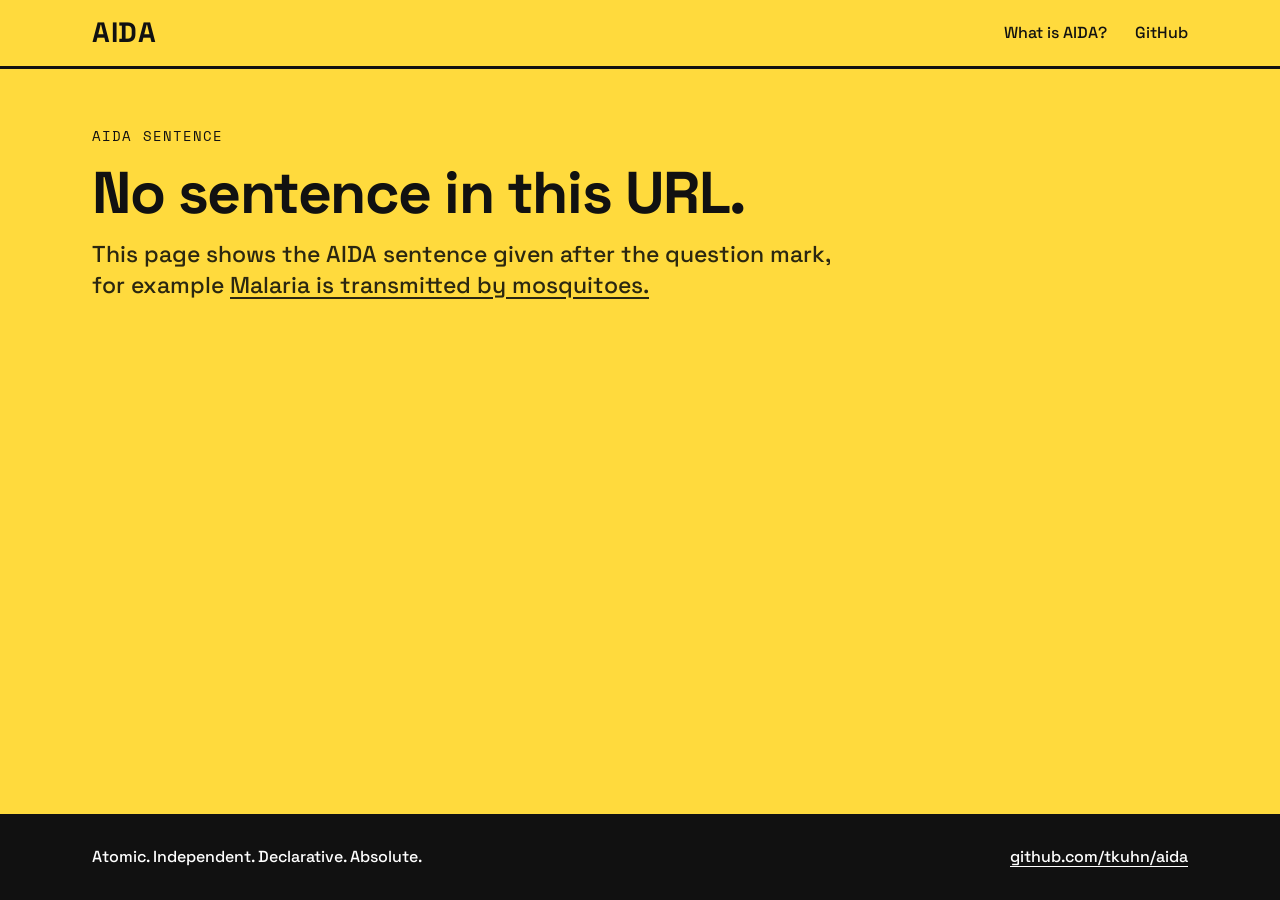
==== docs/s/index.html @ 1eb275e9 "Add website Landing page, sentence page for AIDA URIs to forward to, and use case pages, to be serve" ====
<!doctype html>
<html lang="en">
<head>
<meta charset="utf-8">
<meta name="viewport" content="width=device-width, initial-scale=1">
<title>AIDA sentence</title>
<meta name="description" content="An AIDA sentence: a claim or hypothesis written as a single Atomic, Independent, Declarative and Absolute English sentence, with the URI that identifies it.">
<link rel="icon" href="../favicon.svg" type="image/svg+xml">
<link rel="preconnect" href="https://fonts.googleapis.com">
<link rel="preconnect" href="https://fonts.gstatic.com" crossorigin>
<link rel="stylesheet" href="https://fonts.googleapis.com/css2?family=Inter:wght@400;500;600&family=Space+Grotesk:wght@500;700&family=Space+Mono:wght@400;700&display=swap">
<link rel="stylesheet" href="../style.css">
</head>
<body>

<a class="skip" href="#main">Skip to content</a>

<header class="site-header">
  <div class="wrap">
    <a class="wordmark" href="../">AIDA</a>
    <nav class="site-nav" aria-label="Main">
      <a href="../">What is AIDA?</a>
      <a href="https://github.com/tkuhn/aida">GitHub</a>
    </nav>
  </div>
</header>

<!-- The sentence comes from the URL: s/?Malaria+is+transmitted+by+mosquitoes.
     See aida.js. -->
<main id="main" data-sentence-page>

  <div data-found hidden>
    <section class="wrap sentence-head">
      <p class="eyebrow">AIDA sentence</p>
      <h1 class="sentence" data-sentence></h1>
    </section>

    <section class="band compact">
      <div class="wrap">
        <div class="uri-row">
          <code class="uri" data-uri></code>
          <button type="button" class="button" data-copy>Copy URI</button>
          <span class="visually-hidden" role="status" data-status></span>
        </div>
        <p class="about">This URI identifies a claim or hypothesis written as an AIDA sentence: Atomic, Independent, Declarative and Absolute. The sentence itself is the identifier, so a URI like this exists for any AIDA sentence without being registered anywhere. <a href="../">What is AIDA?</a></p>
        <p class="about" data-hint hidden>AIDA sentences end with a full stop. If this link lost its final dot, you are probably looking for: <a data-hint-link></a></p>
      </div>
    </section>

    <section class="wrap sources" data-sources hidden>
      <h2>Sources linked to this sentence</h2>
      <div class="columns" data-source-columns></div>
    </section>
  </div>

  <section class="wrap sentence-head" data-empty hidden>
    <p class="eyebrow">AIDA sentence</p>
    <h1 class="sentence">No sentence in this URL.</h1>
    <p class="lead">This page shows the AIDA sentence given after the question mark, for example <a href="?Malaria+is+transmitted+by+mosquitoes.">Malaria is transmitted by mosquitoes.</a></p>
  </section>

  <noscript>
    <section class="wrap sentence-head">
      <p class="eyebrow">AIDA sentence</p>
      <p class="lead">The URL of this page contains an AIDA sentence: replace each + with a space to read it. Showing it here needs JavaScript. <a href="../">What is AIDA?</a></p>
    </section>
  </noscript>

</main>

<footer class="site-footer">
  <div class="wrap">
    <span>Atomic. Independent. Declarative. Absolute.</span>
    <a href="https://github.com/tkuhn/aida">github.com/tkuhn/aida</a>
  </div>
</footer>

<script src="../aida.js" defer></script>
</body>
</html>
---- docs/style.css ----
/* AIDA website: yellow ground, black ink, 3px rules. */

:root {
  --ground: #FFDA3D;
  --ink: #111111;
  --ink-soft: #2B2710;
  --paper: #FFFFFF;
  --on-ink-soft: #E6E6E6;
  --rule: 3px solid var(--ink);
  --display: 'Space Grotesk', system-ui, -apple-system, 'Segoe UI', sans-serif;
  --text: Inter, system-ui, -apple-system, 'Segoe UI', sans-serif;
  --mono: 'Space Mono', ui-monospace, SFMono-Regular, Menlo, Consolas, monospace;
  --gutter: 32px;
  color-scheme: light;
}

*, *::before, *::after { box-sizing: border-box; }

[hidden] { display: none !important; }

html { -webkit-text-size-adjust: 100%; scroll-padding-top: 16px; }

@media (prefers-reduced-motion: no-preference) {
  html { scroll-behavior: smooth; }
}

body {
  margin: 0;
  min-height: 100vh;
  display: flex;
  flex-direction: column;
  background: var(--ground);
  color: var(--ink);
  font-family: var(--text);
  font-size: 17px;
  line-height: 1.5;
}

main { flex: 1; }

h1, h2, h3, p, ol, ul { margin: 0; }
ol, ul { padding: 0; list-style: none; }

a { color: inherit; text-underline-offset: 4px; }
a:hover { text-decoration-line: underline; text-decoration-thickness: 3px; }

:focus-visible { outline: 3px solid var(--ink); outline-offset: 3px; }
.band :focus-visible, .site-footer :focus-visible { outline-color: var(--paper); }

.wrap { max-width: 1160px; margin-inline: auto; padding-inline: var(--gutter); }

.visually-hidden {
  position: absolute;
  width: 1px;
  height: 1px;
  overflow: hidden;
  clip-path: inset(50%);
  white-space: nowrap;
}

.skip { position: absolute; left: -9999px; top: 0; padding: 12px 16px; background: var(--ink); color: var(--paper); }
.skip:focus { left: 0; z-index: 1; }

.display {
  font: 700 clamp(32px, 4.4vw, 56px)/1.05 var(--display);
  letter-spacing: -0.02em;
  text-wrap: balance;
}

.eyebrow {
  font: 400 14px/1.5 var(--mono);
  letter-spacing: 0.08em;
  text-transform: uppercase;
}

.uri { font-family: var(--mono); overflow-wrap: anywhere; }

.button {
  min-height: 48px;
  padding: 0 24px;
  border: 0;
  border-radius: 0;
  background: var(--ground);
  color: var(--ink);
  font: 700 16px/1 var(--display);
  cursor: pointer;
}
.button:hover { background: var(--paper); }


/* Header and footer */

.site-header { border-bottom: var(--rule); }
.site-header .wrap {
  display: flex;
  flex-wrap: wrap;
  align-items: center;
  justify-content: space-between;
  gap: 0 32px;
  padding-block: 10px;
}
.wordmark {
  padding: 6px 0;
  font: 700 28px/1.2 var(--display);
  letter-spacing: 0.02em;
  text-decoration: none;
}
.site-nav { display: flex; flex-wrap: wrap; gap: 0 28px; font: 500 16px/1.4 var(--display); }
.site-nav a { padding: 11px 0; text-decoration: none; }

.site-footer { background: var(--ink); color: var(--paper); }
.site-footer .wrap {
  display: flex;
  flex-wrap: wrap;
  align-items: center;
  justify-content: space-between;
  gap: 0 32px;
  padding-block: 20px;
  font: 500 16px/1.4 var(--display);
}
.site-footer span, .site-footer a { padding: 12px 0; }


/* Landing page: headline and the four properties */

.hero { padding-top: 72px; display: flex; flex-direction: column; gap: 20px; }
.hero h1 { max-width: 940px; }
.lead {
  max-width: 760px;
  font: 500 clamp(18px, 1.8vw, 23px)/1.35 var(--display);
  color: var(--ink-soft);
  text-wrap: pretty;
}

.properties { padding-top: 56px; padding-bottom: 88px; }
.properties ol { border-top: var(--rule); }
.properties li {
  display: flex;
  flex-wrap: wrap;
  align-items: center;
  gap: 8px 40px;
  padding: 20px 0 24px;
  border-bottom: var(--rule);
}
.letter {
  flex: 0 0 clamp(96px, 14vw, 180px);
  font: 700 clamp(88px, 11vw, 140px)/0.9 var(--display);
  letter-spacing: -0.04em;
}
.properties h2 {
  flex: 0 1 300px;
  font: 700 clamp(28px, 3.2vw, 40px)/1.1 var(--display);
  letter-spacing: -0.01em;
}
.properties p { flex: 1 1 360px; font-size: 18px; color: var(--ink-soft); }


/* Black band: example sentence and the sentence-to-URI converter */

.band { background: var(--ink); color: var(--paper); }
.band .wrap { padding-block: 88px; display: flex; flex-direction: column; gap: 64px; }
.band .eyebrow, .band .uri { color: var(--ground); }

.example { display: flex; flex-direction: column; gap: 20px; }
.example-sentence {
  font: 700 clamp(36px, 5.4vw, 72px)/1.02 var(--display);
  letter-spacing: -0.025em;
  text-wrap: balance;
}
.example .uri { font-size: clamp(14px, 1.6vw, 20px); line-height: 1.5; }

.converter {
  display: grid;
  grid-template-columns: repeat(auto-fit, minmax(min(420px, 100%), 1fr));
  gap: 40px 64px;
  align-items: start;
  padding-top: 48px;
  border-top: 3px solid var(--paper);
}
.converter-text { display: flex; flex-direction: column; gap: 14px; font-size: 18px; color: var(--on-ink-soft); }
.converter-text code { font-family: var(--mono); font-size: 16px; overflow-wrap: anywhere; }
.converter-form { display: flex; flex-direction: column; gap: 20px; min-width: 0; }
.field { display: flex; flex-direction: column; gap: 8px; }
.field-label { font: 700 16px/1.4 var(--display); }
.converter input {
  width: 100%;
  height: 56px;
  padding: 0 16px;
  border: 3px solid var(--ground);
  border-radius: 0;
  background: var(--paper);
  color: var(--ink);
  font: 500 19px/1.2 var(--display);
}
.converter .uri { font-size: 15px; line-height: 1.6; }
.actions { display: flex; flex-wrap: wrap; align-items: center; gap: 8px 28px; }
.actions a { display: inline-flex; align-items: center; min-height: 48px; font: 700 16px/1.2 var(--display); }


/* Landing page: use cases and publications */

.section { padding-top: 88px; display: flex; flex-direction: column; gap: 48px; }
.section:last-child { padding-bottom: 88px; }
.section-head { display: flex; flex-direction: column; gap: 16px; }
.section-head p { max-width: 640px; font-size: 18px; color: var(--ink-soft); }

.columns {
  display: grid;
  grid-template-columns: repeat(auto-fit, minmax(min(300px, 100%), 1fr));
  gap: 40px;
  align-items: start;
}
.column { display: flex; flex-direction: column; gap: 10px; padding-top: 20px; border-top: var(--rule); min-width: 0; }
.column h3 { font: 700 24px/1.2 var(--display); }
.column p { color: var(--ink-soft); }
.more { display: inline-flex; align-items: center; align-self: flex-start; min-height: 44px; font: 700 17px/1.2 var(--display); }

.publications { gap: 32px; }
.rows { border-top: var(--rule); }
.rows > li {
  display: flex;
  flex-wrap: wrap;
  align-items: baseline;
  gap: 8px 40px;
  padding: 24px 0;
  border-bottom: var(--rule);
}
.year, .key {
  flex: 0 0 auto;
  min-width: clamp(96px, 14vw, 180px);
  font: 700 40px/1 var(--display);
  letter-spacing: -0.02em;
  white-space: nowrap;
}
.pub { flex: 1 1 420px; min-width: 0; display: flex; flex-direction: column; gap: 6px; }
.pub a { font: 700 24px/1.2 var(--display); }
.pub p { font-size: 16px; color: var(--ink-soft); }
.related { display: flex; flex-wrap: wrap; align-items: center; gap: 0 32px; font-size: 16px; }
.related strong { padding: 10px 0; font: 700 16px/1.4 var(--display); }
.related a { display: inline-flex; align-items: center; min-height: 44px; overflow-wrap: anywhere; }


/* Sentence page */

.sentence-head { padding-top: 56px; padding-bottom: 48px; display: flex; flex-direction: column; gap: 16px; }
.sentence {
  font: 700 clamp(30px, 4.6vw, 60px)/1.04 var(--display);
  letter-spacing: -0.025em;
  text-wrap: pretty;
  overflow-wrap: break-word;
}
.sentence[data-size="m"] { font-size: clamp(26px, 3.4vw, 44px); line-height: 1.08; letter-spacing: -0.02em; }
.sentence[data-size="l"] { font-size: clamp(22px, 2.6vw, 34px); line-height: 1.14; letter-spacing: -0.015em; }

.band.compact .wrap { padding-block: 36px; gap: 20px; }
.uri-row { display: flex; flex-wrap: wrap; align-items: center; gap: 16px 32px; }
.uri-row .uri { flex: 1 1 420px; min-width: 0; font-size: 16px; line-height: 1.6; }
.about { max-width: 900px; color: var(--on-ink-soft); text-wrap: pretty; }
.about a { color: var(--paper); overflow-wrap: anywhere; }

.sources { padding-top: 56px; padding-bottom: 72px; display: flex; flex-direction: column; gap: 28px; }
.sources h2 { font: 700 32px/1.1 var(--display); letter-spacing: -0.015em; }
.sources .column { gap: 4px; padding-top: 16px; }
.sources h3 { display: flex; align-items: baseline; gap: 12px; margin-bottom: 8px; font: 700 22px/1.2 var(--display); }
.sources .count { font-size: 56px; line-height: 1; letter-spacing: -0.03em; }
.sources li a, .sources li span {
  display: block;
  padding: 5px 0;
  font-size: 15px;
  line-height: 1.45;
  text-underline-offset: 3px;
  overflow-wrap: anywhere;
}


/* Use case pages (generated by scripts/make-site-usecases.py) */

.usecase-head { padding-top: 56px; padding-bottom: 56px; display: flex; flex-direction: column; gap: 16px; }

.sentence-link { text-decoration: none; }

.citation { max-width: 900px; font: 500 clamp(18px, 1.8vw, 22px)/1.4 var(--display); }

.example-sentence.long { font-size: clamp(28px, 3.8vw, 48px); line-height: 1.06; }

.block { padding-top: 64px; display: flex; flex-direction: column; gap: 28px; }
.usecase-head + .block { padding-top: 8px; }
.block > h2, .section > h2:not(.display) { font: 700 32px/1.1 var(--display); letter-spacing: -0.015em; }
.block > .counted { display: flex; align-items: baseline; gap: 14px; }
.counted .count { font-size: 72px; line-height: 0.9; letter-spacing: -0.03em; }
.block-intro { max-width: 640px; font-size: 18px; color: var(--ink-soft); }
.group { display: flex; flex-direction: column; gap: 20px; }
.group + .group { margin-top: 28px; }
.group > h3 { font: 700 24px/1.2 var(--display); }

.key small { display: block; margin-top: 8px; font: 400 13px/1.4 var(--mono); letter-spacing: 0; }
.statement { flex: 1 1 420px; min-width: 0; font: 500 21px/1.3 var(--display); }
.rows.large .statement { font: 700 clamp(21px, 2.3vw, 27px)/1.2 var(--display); letter-spacing: -0.01em; }

.pattern { display: flex; flex-direction: column; gap: 10px; margin-top: 20px; }
.pattern p:last-child { max-width: 900px; font: 500 21px/1.45 var(--display); }
.slot {
  padding: 2px 8px;
  background: var(--ink);
  color: var(--ground);
  font: 400 0.8em/1 var(--mono);
  white-space: nowrap;
}
.band .pattern { margin-top: 0; padding-top: 48px; border-top: 3px solid var(--paper); }
.band .slot { background: var(--ground); color: var(--ink); }

.chips {
  display: grid;
  grid-template-columns: repeat(auto-fill, minmax(min(230px, 100%), 1fr));
  gap: 0 32px;
  padding-top: 8px;
  border-top: var(--rule);
}
.chips a { display: flex; align-items: baseline; gap: 12px; padding: 10px 0; font: 500 18px/1.3 var(--display); }
.num { flex: 0 0 26px; font: 400 13px/1.4 var(--mono); color: var(--ink-soft); }

.pubs {
  display: grid;
  grid-template-columns: repeat(auto-fill, minmax(min(300px, 100%), 1fr));
  gap: 24px 40px;
  padding-top: 24px;
  border-top: var(--rule);
}
.pubs li { display: flex; flex-direction: column; align-items: flex-start; gap: 2px; min-width: 0; }
.pubs .sentence-link { font: 700 18px/1.3 var(--display); }
.source { font: 400 13px/1.5 var(--mono); text-underline-offset: 3px; overflow-wrap: anywhere; }

.people .key {
  flex: 0 0 clamp(200px, 26vw, 300px);
  min-width: 0;
  display: flex;
  flex-direction: column;
  gap: 6px;
  white-space: normal;
}
.person { font: 700 24px/1.2 var(--display); letter-spacing: -0.01em; }
.years { font: 400 14px/1.4 var(--mono); letter-spacing: 0; }
.statements { flex: 1 1 420px; min-width: 0; display: flex; flex-direction: column; gap: 16px; }
.statements li { font: 500 21px/1.3 var(--display); }
.note { display: block; margin-top: 4px; font: 400 15px/1.4 var(--text); color: var(--ink-soft); }

.notes { gap: 12px; font-size: 16px; color: var(--ink-soft); overflow-wrap: anywhere; }
.notes > h2 { font-size: 24px; color: var(--ink); }
.notes > h2:not(:first-child) { margin-top: 20px; }
.notes ul { display: flex; flex-direction: column; gap: 8px; }
.generated { font-size: 16px; color: var(--ink-soft); }


@media (max-width: 600px) {
  :root { --gutter: 20px; }
  .usecase-head { padding-top: 40px; padding-bottom: 40px; }
  .block { padding-top: 48px; }
  .hero { padding-top: 48px; }
  .properties { padding-top: 40px; padding-bottom: 64px; }
  .properties li { gap: 8px 24px; }
  .band .wrap { padding-block: 64px; gap: 48px; }
  .section { padding-top: 64px; }
  .section:last-child { padding-bottom: 64px; }
  .sentence-head { padding-top: 40px; padding-bottom: 36px; }
}
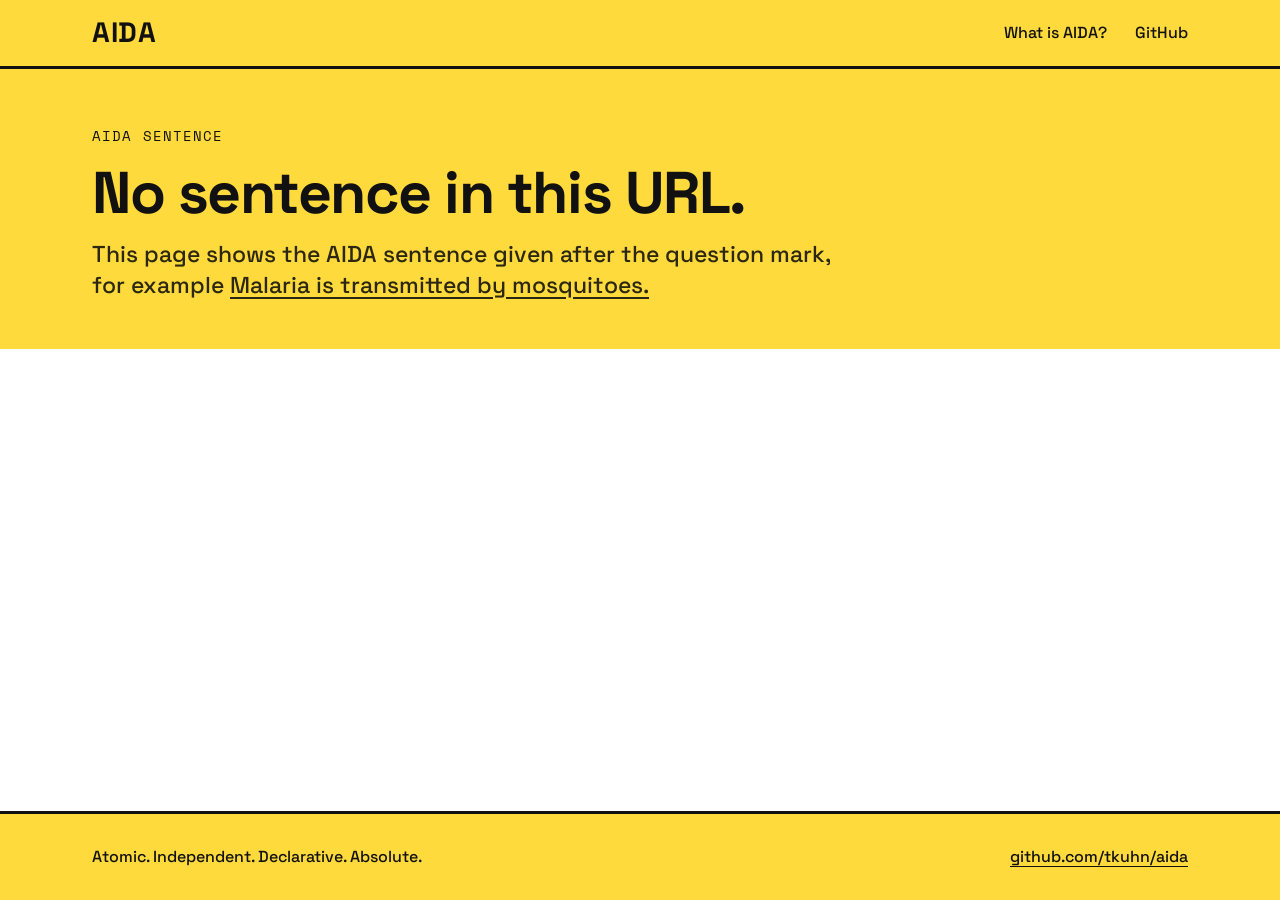
==== commit b1e017da: "Use white page background with yellow for structure Running text now sits on white. Yellow marks the" ====
--- a/docs/s/index.html
+++ b/docs/s/index.html
@@ -30,9 +30,11 @@
 <main id="main" data-sentence-page>
 
   <div data-found hidden>
-    <section class="wrap sentence-head">
-      <p class="eyebrow">AIDA sentence</p>
-      <h1 class="sentence" data-sentence></h1>
+    <section class="page-head">
+      <div class="wrap sentence-head">
+        <p class="eyebrow">AIDA sentence</p>
+        <h1 class="sentence" data-sentence></h1>
+      </div>
     </section>
 
     <section class="band compact">
@@ -53,16 +55,20 @@
     </section>
   </div>
 
-  <section class="wrap sentence-head" data-empty hidden>
-    <p class="eyebrow">AIDA sentence</p>
-    <h1 class="sentence">No sentence in this URL.</h1>
-    <p class="lead">This page shows the AIDA sentence given after the question mark, for example <a href="?Malaria+is+transmitted+by+mosquitoes.">Malaria is transmitted by mosquitoes.</a></p>
+  <section class="page-head" data-empty hidden>
+    <div class="wrap sentence-head">
+      <p class="eyebrow">AIDA sentence</p>
+      <h1 class="sentence">No sentence in this URL.</h1>
+      <p class="lead">This page shows the AIDA sentence given after the question mark, for example <a href="?Malaria+is+transmitted+by+mosquitoes.">Malaria is transmitted by mosquitoes.</a></p>
+    </div>
   </section>
 
   <noscript>
-    <section class="wrap sentence-head">
-      <p class="eyebrow">AIDA sentence</p>
-      <p class="lead">The URL of this page contains an AIDA sentence: replace each + with a space to read it. Showing it here needs JavaScript. <a href="../">What is AIDA?</a></p>
+    <section class="page-head">
+      <div class="wrap sentence-head">
+        <p class="eyebrow">AIDA sentence</p>
+        <p class="lead">The URL of this page contains an AIDA sentence: replace each + with a space to read it. Showing it here needs JavaScript. <a href="../">What is AIDA?</a></p>
+      </div>
     </section>
   </noscript>
 
--- a/docs/style.css
+++ b/docs/style.css
@@ -1,9 +1,13 @@
-/* AIDA website: yellow ground, black ink, 3px rules. */
+/* AIDA website: white page, black ink, 3px rules. Yellow carries the
+   structure: the header and title of each page, a strip behind every section
+   heading, the column of the four letters, the footer, and the accents on the
+   black bands. Running text sits on white. */
 
 :root {
-  --ground: #FFDA3D;
+  --yellow: #FFDA3D;
   --ink: #111111;
-  --ink-soft: #2B2710;
+  --ink-soft: #444444;
+  --ink-soft-on-yellow: #2B2710;
   --paper: #FFFFFF;
   --on-ink-soft: #E6E6E6;
   --rule: 3px solid var(--ink);
@@ -29,7 +33,7 @@
   min-height: 100vh;
   display: flex;
   flex-direction: column;
-  background: var(--ground);
+  background: var(--paper);
   color: var(--ink);
   font-family: var(--text);
   font-size: 17px;
@@ -43,9 +47,11 @@
 
 a { color: inherit; text-underline-offset: 4px; }
 a:hover { text-decoration-line: underline; text-decoration-thickness: 3px; }
+main a:hover { background-color: var(--yellow); }
+.band a:hover { background-color: transparent; }
 
 :focus-visible { outline: 3px solid var(--ink); outline-offset: 3px; }
-.band :focus-visible, .site-footer :focus-visible { outline-color: var(--paper); }
+.band :focus-visible { outline-color: var(--paper); }
 
 .wrap { max-width: 1160px; margin-inline: auto; padding-inline: var(--gutter); }
 
@@ -80,7 +86,7 @@
   padding: 0 24px;
   border: 0;
   border-radius: 0;
-  background: var(--ground);
+  background: var(--yellow);
   color: var(--ink);
   font: 700 16px/1 var(--display);
   cursor: pointer;
@@ -90,7 +96,7 @@
 
 /* Header and footer */
 
-.site-header { border-bottom: var(--rule); }
+.site-header { background: var(--yellow); border-bottom: var(--rule); }
 .site-header .wrap {
   display: flex;
   flex-wrap: wrap;
@@ -108,7 +114,7 @@
 .site-nav { display: flex; flex-wrap: wrap; gap: 0 28px; font: 500 16px/1.4 var(--display); }
 .site-nav a { padding: 11px 0; text-decoration: none; }
 
-.site-footer { background: var(--ink); color: var(--paper); }
+.site-footer { background: var(--yellow); border-top: var(--rule); }
 .site-footer .wrap {
   display: flex;
   flex-wrap: wrap;
@@ -121,9 +127,33 @@
 .site-footer span, .site-footer a { padding: 12px 0; }
 
 
+/* The title area of every page continues the yellow of the header. */
+
+.page-head { background: var(--yellow); --ink-soft: var(--ink-soft-on-yellow); }
+
+/* Section headings sit on a yellow strip that runs the full width of the
+   page: the shadow paints it beyond the content column, and the clip-path
+   trims the shadow to the height of the heading. */
+.section-head,
+.section > h2,
+.block:not(.notes) > h2,
+.sources > h2 {
+  padding-block: 24px;
+  background: var(--yellow);
+  box-shadow: 0 0 0 100vmax var(--yellow);
+  clip-path: inset(0 -100vmax);
+  --ink-soft: var(--ink-soft-on-yellow);
+}
+.section-head { padding-block: 40px; }
+.section > h2.display { padding-block: 32px; }
+
+/* A section that follows a black band starts with its strip right away. */
+.band + .section, .band + .block, .band + .sources { padding-top: 0; }
+
+
 /* Landing page: headline and the four properties */
 
-.hero { padding-top: 72px; display: flex; flex-direction: column; gap: 20px; }
+.hero { padding-top: 72px; padding-bottom: 72px; display: flex; flex-direction: column; gap: 20px; }
 .hero h1 { max-width: 940px; }
 .lead {
   max-width: 760px;
@@ -132,34 +162,43 @@
   text-wrap: pretty;
 }
 
-.properties { padding-top: 56px; padding-bottom: 88px; }
+.properties { padding-top: 72px; padding-bottom: 88px; }
 .properties ol { border-top: var(--rule); }
 .properties li {
-  display: flex;
-  flex-wrap: wrap;
+  display: grid;
+  grid-template-columns: clamp(96px, 14vw, 180px) minmax(0, 300px) minmax(0, 1fr);
+  column-gap: 40px;
   align-items: center;
-  gap: 8px 40px;
-  padding: 20px 0 24px;
   border-bottom: var(--rule);
 }
+/* The four letters share one yellow column, crossed by the rules. */
 .letter {
-  flex: 0 0 clamp(96px, 14vw, 180px);
-  font: 700 clamp(88px, 11vw, 140px)/0.9 var(--display);
-  letter-spacing: -0.04em;
+  align-self: stretch;
+  display: grid;
+  place-items: center;
+  padding-block: 16px;
+  background: var(--yellow);
+  font: 700 clamp(64px, 9vw, 120px)/1 var(--display);
 }
 .properties h2 {
-  flex: 0 1 300px;
+  padding-block: 24px;
   font: 700 clamp(28px, 3.2vw, 40px)/1.1 var(--display);
   letter-spacing: -0.01em;
 }
-.properties p { flex: 1 1 360px; font-size: 18px; color: var(--ink-soft); }
+.properties p { padding-block: 24px; font-size: 18px; color: var(--ink-soft); }
+@media (max-width: 900px) {
+  .properties li { grid-template-columns: clamp(84px, 14vw, 180px) minmax(0, 1fr); column-gap: 24px; }
+  .letter { grid-row: span 2; }
+  .properties h2 { align-self: end; padding-block: 20px 0; }
+  .properties p { align-self: start; padding-block: 6px 22px; }
+}
 
 
 /* Black band: example sentence and the sentence-to-URI converter */
 
 .band { background: var(--ink); color: var(--paper); }
 .band .wrap { padding-block: 88px; display: flex; flex-direction: column; gap: 64px; }
-.band .eyebrow, .band .uri { color: var(--ground); }
+.band .eyebrow, .band .uri { color: var(--yellow); }
 
 .example { display: flex; flex-direction: column; gap: 20px; }
 .example-sentence {
@@ -186,7 +225,7 @@
   width: 100%;
   height: 56px;
   padding: 0 16px;
-  border: 3px solid var(--ground);
+  border: 3px solid var(--yellow);
   border-radius: 0;
   background: var(--paper);
   color: var(--ink);
@@ -235,9 +274,6 @@
 .pub { flex: 1 1 420px; min-width: 0; display: flex; flex-direction: column; gap: 6px; }
 .pub a { font: 700 24px/1.2 var(--display); }
 .pub p { font-size: 16px; color: var(--ink-soft); }
-.related { display: flex; flex-wrap: wrap; align-items: center; gap: 0 32px; font-size: 16px; }
-.related strong { padding: 10px 0; font: 700 16px/1.4 var(--display); }
-.related a { display: inline-flex; align-items: center; min-height: 44px; overflow-wrap: anywhere; }
 
 
 /* Sentence page */
@@ -284,7 +320,6 @@
 .example-sentence.long { font-size: clamp(28px, 3.8vw, 48px); line-height: 1.06; }
 
 .block { padding-top: 64px; display: flex; flex-direction: column; gap: 28px; }
-.usecase-head + .block { padding-top: 8px; }
 .block > h2, .section > h2:not(.display) { font: 700 32px/1.1 var(--display); letter-spacing: -0.015em; }
 .block > .counted { display: flex; align-items: baseline; gap: 14px; }
 .counted .count { font-size: 72px; line-height: 0.9; letter-spacing: -0.03em; }
@@ -302,12 +337,12 @@
 .slot {
   padding: 2px 8px;
   background: var(--ink);
-  color: var(--ground);
+  color: var(--yellow);
   font: 400 0.8em/1 var(--mono);
   white-space: nowrap;
 }
 .band .pattern { margin-top: 0; padding-top: 48px; border-top: 3px solid var(--paper); }
-.band .slot { background: var(--ground); color: var(--ink); }
+.band .slot { background: var(--yellow); color: var(--ink); }
 
 .chips {
   display: grid;
@@ -355,11 +390,13 @@
   :root { --gutter: 20px; }
   .usecase-head { padding-top: 40px; padding-bottom: 40px; }
   .block { padding-top: 48px; }
-  .hero { padding-top: 48px; }
-  .properties { padding-top: 40px; padding-bottom: 64px; }
-  .properties li { gap: 8px 24px; }
+  .hero { padding-top: 48px; padding-bottom: 48px; }
+  .properties { padding-top: 48px; padding-bottom: 64px; }
+  .properties li { column-gap: 20px; }
   .band .wrap { padding-block: 64px; gap: 48px; }
   .section { padding-top: 64px; }
+  .section-head { padding-block: 32px; }
+  .section > h2.display { padding-block: 24px; }
   .section:last-child { padding-bottom: 64px; }
   .sentence-head { padding-top: 40px; padding-bottom: 36px; }
 }
